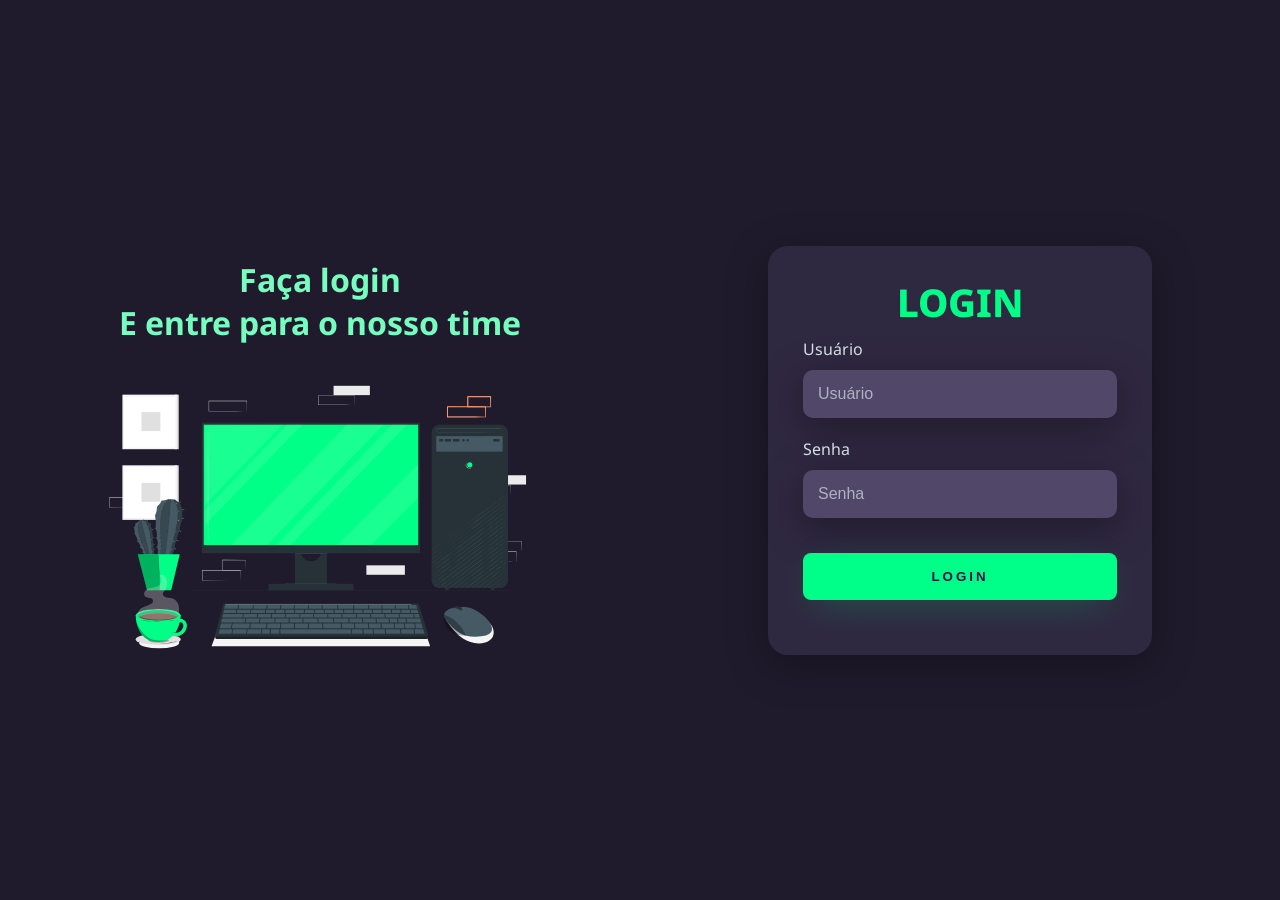
==== index.html @ 9a68dbe8 "Commit do projeto" ====
<!DOCTYPE html>
<html lang="en">
<head>
    <meta charset="UTF-8">
    <meta name="viewport" content="width=device-width, initial-scale=1.0">

<link rel="stylesheet" href="style.css">

    <title>Login</title>
</head>
<body>
    <div class="main-login">
        <div class="left-login">
            <h1>Faça login<br>E entre para o nosso time</h1>
            <img src="computer.svg" class="left-login-image" alt="Computer Animation">
        </div>
        <div class="right-login">
            <div class="card-login">
                <h1>LOGIN</h1>
                <div class="textfield">
                    <label for="usuario">Usuário</label>
                    <input type="text" name="usuario" placeholder="Usuário">
                </div>
                <div class="textfield">
                    <label for="senha">Senha</label>
                    <input type="password" name="senha" placeholder="Senha">
                </div>
                <button class="btn-login">Login</button>
            </div>
        </div>
    </div>
</body>
</html>
---- style.css ----
@import url('https://fonts.googleapis.com/css2?family=Noto+Sans:wght@100&display=swap');
@import url('https://fonts.googleapis.com/css2?family=Noto+Sans:wght@100;700&display=swap');

body {
    margin: 0;
    font-family: 'Noto Sans', sans-serif;
}

body * {
    box-sizing: border-box;
}

.main-login {
    width: 100vw;
    height: 100vh;
    background: #201b2c;
    display: flex;
    justify-content: center;
    align-items: center;
}

.left-login {
    width: 50vw;
    height: 100vh;
    display: flex;
    justify-content: center;
    align-items: center;
    flex-direction: column;
}

.left-login > h1 {
    text-align: center;
    color: #77ffc0;
}

.right-login {
    width: 50vw;
    height: 100vh;
    display: flex;
    justify-content: center;
    align-items: center;
}

.card-login {
    width: 60%;
    display: flex;
    justify-content: center;
    align-items: center;
    flex-direction: column;
    padding: 30px 35px;
    background: #2f2841;
    border-radius: 20px;
    box-shadow: 0px 10px 40px #00000056;
}

.card-login > h1 {
    font-size: 3vw;
    color: #00ff88;
    font-weight: 800;
    margin: 0;
}

.left-login-image {
    width: 35vw;
}

.textfield {
    width: 100%;
    display: flex;
    flex-direction: column;
    align-items: flex-start;
    justify-content: center;
    margin: 10px 0px;
}

.textfield > input {
    width: 100%;
    border: none;
    border-radius: 10px;
    padding: 15px;
    background: #514869;
    color: #f0ffffde;
    font-size: 12pt;
    box-shadow: 0px 10px 40px #00000056;
    outline: none;
    box-sizing: border-box;
}

.textfield > label {
    color: #f0ffffde;
    margin-bottom: 10px;
}

.textfield > input::placeholder {
    color: #f0ffff94;
}

.btn-login {
    width: 100%;
    padding: 16px 0px;
    margin: 25px;
    border: none;
    border-radius: 8px;
    outline: none;
    text-transform: uppercase;
    font-weight: 800;
    letter-spacing: 3px;
    color: #2b134b;
    background: #00ff88;
    cursor: pointer;
    box-shadow: 0px 10px 40px -12px #00ff8052;
}

@media only screen and (max-width: 950px) {
    .card-login {
        width: 85%;
    }
}

@media only screen and (max-width: 600px) {
    .main-login {
        flex-direction: column;
    }

    .left-login > h1 {
        display: none;
    }

    .left-login {
        width: 100%;
        height: auto;
    }

    .right-login {
        width: 100%;
        height: auto;
    }

    .left-login-image {
        width: 50vw;
    }

    .card-login {
        width: 90%;
    }
}
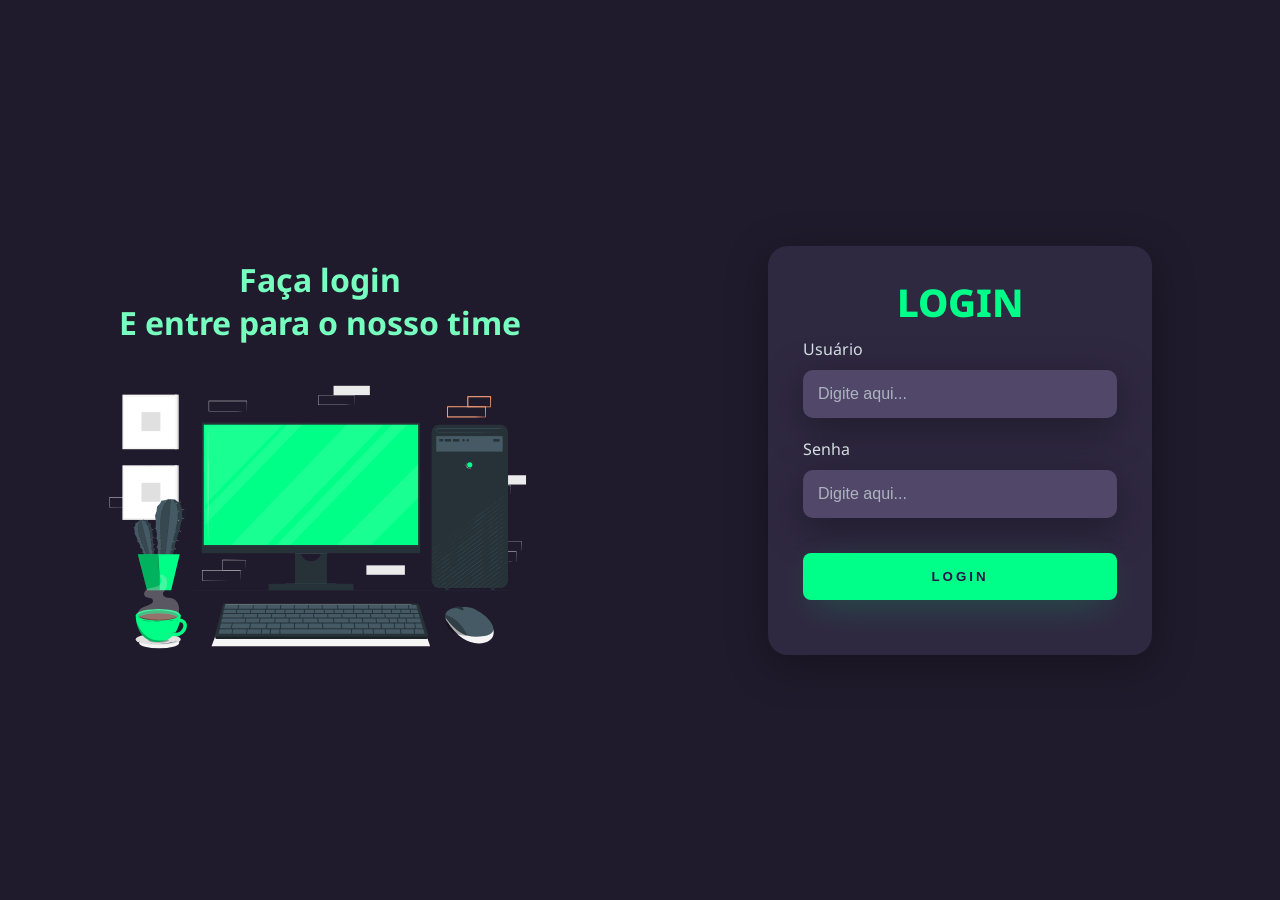
==== commit 6007d4f2: "Modificações no projeto" ====
--- a/index.html
+++ b/index.html
@@ -4,9 +4,10 @@
     <meta charset="UTF-8">
     <meta name="viewport" content="width=device-width, initial-scale=1.0">
 
-<link rel="stylesheet" href="style.css">
+    <link rel="stylesheet" href="style.css">
+    
 
-    <title>Login</title>
+    <title>Checkout | Faça seu login</title>
 </head>
 <body>
     <div class="main-login">
@@ -17,15 +18,18 @@
         <div class="right-login">
             <div class="card-login">
                 <h1>LOGIN</h1>
+
                 <div class="textfield">
                     <label for="usuario">Usuário</label>
-                    <input type="text" name="usuario" placeholder="Usuário">
+                    <input type="text" name="usuario" placeholder="Digite aqui...">
                 </div>
+
                 <div class="textfield">
                     <label for="senha">Senha</label>
-                    <input type="password" name="senha" placeholder="Senha">
+                    <input type="password" name="senha" placeholder="Digite aqui...">
                 </div>
-                <button class="btn-login">Login</button>
+
+                <button class="btn-login" >Login</button>
             </div>
         </div>
     </div>
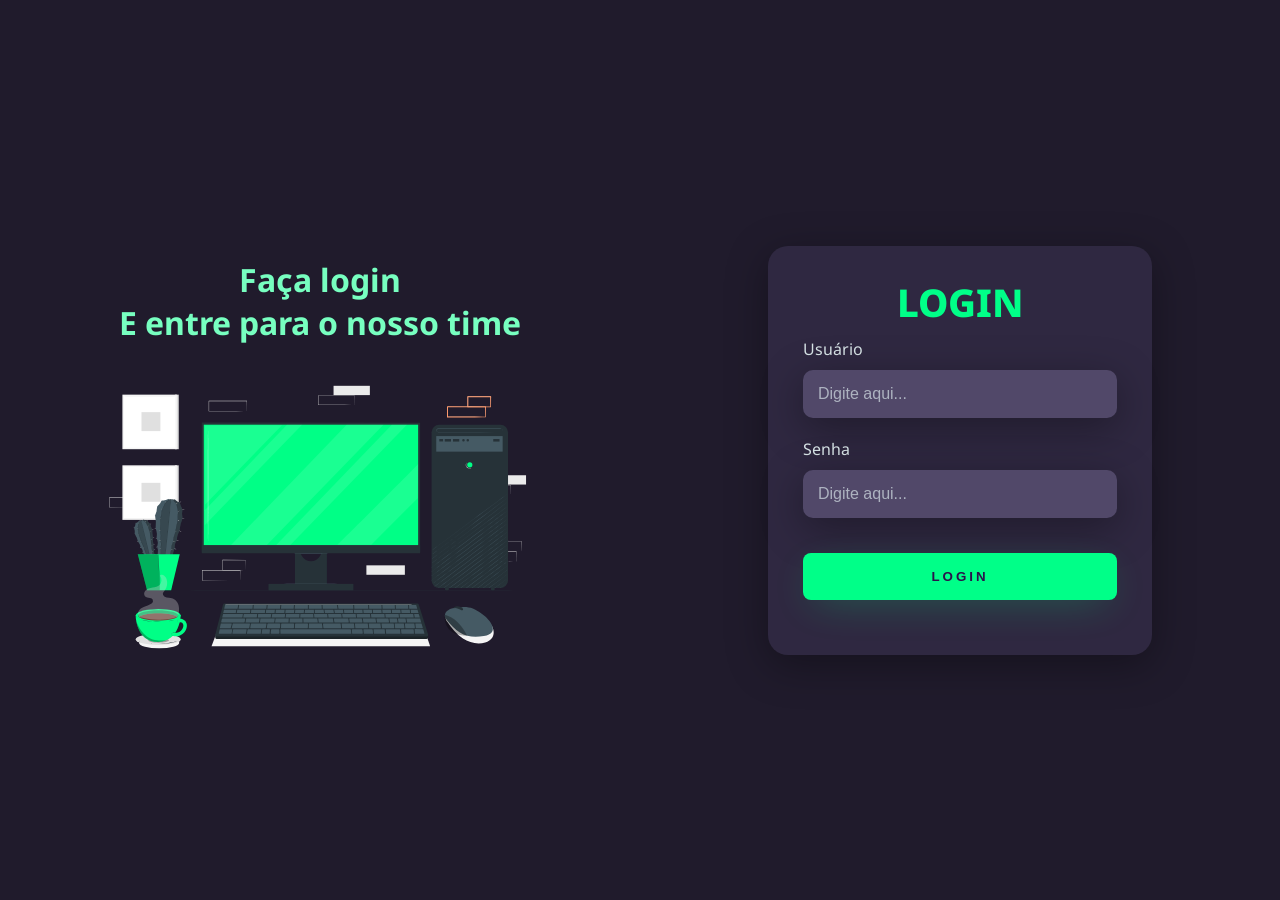
==== commit a9ecaa88: "Alterações no projeto" ====
--- a/index.html
+++ b/index.html
@@ -6,6 +6,7 @@
 
     <link rel="stylesheet" href="style.css">
     
+    <link rel="shortcut icon" href="images/icons8-login-arredondado-à-direita-16.png">
 
     <title>Checkout | Faça seu login</title>
 </head>
@@ -13,7 +14,7 @@
     <div class="main-login">
         <div class="left-login">
             <h1>Faça login<br>E entre para o nosso time</h1>
-            <img src="computer.svg" class="left-login-image" alt="Computer Animation">
+            <img src="images/computer.svg" class="left-login-image" alt="Computer Animation">
         </div>
         <div class="right-login">
             <div class="card-login">
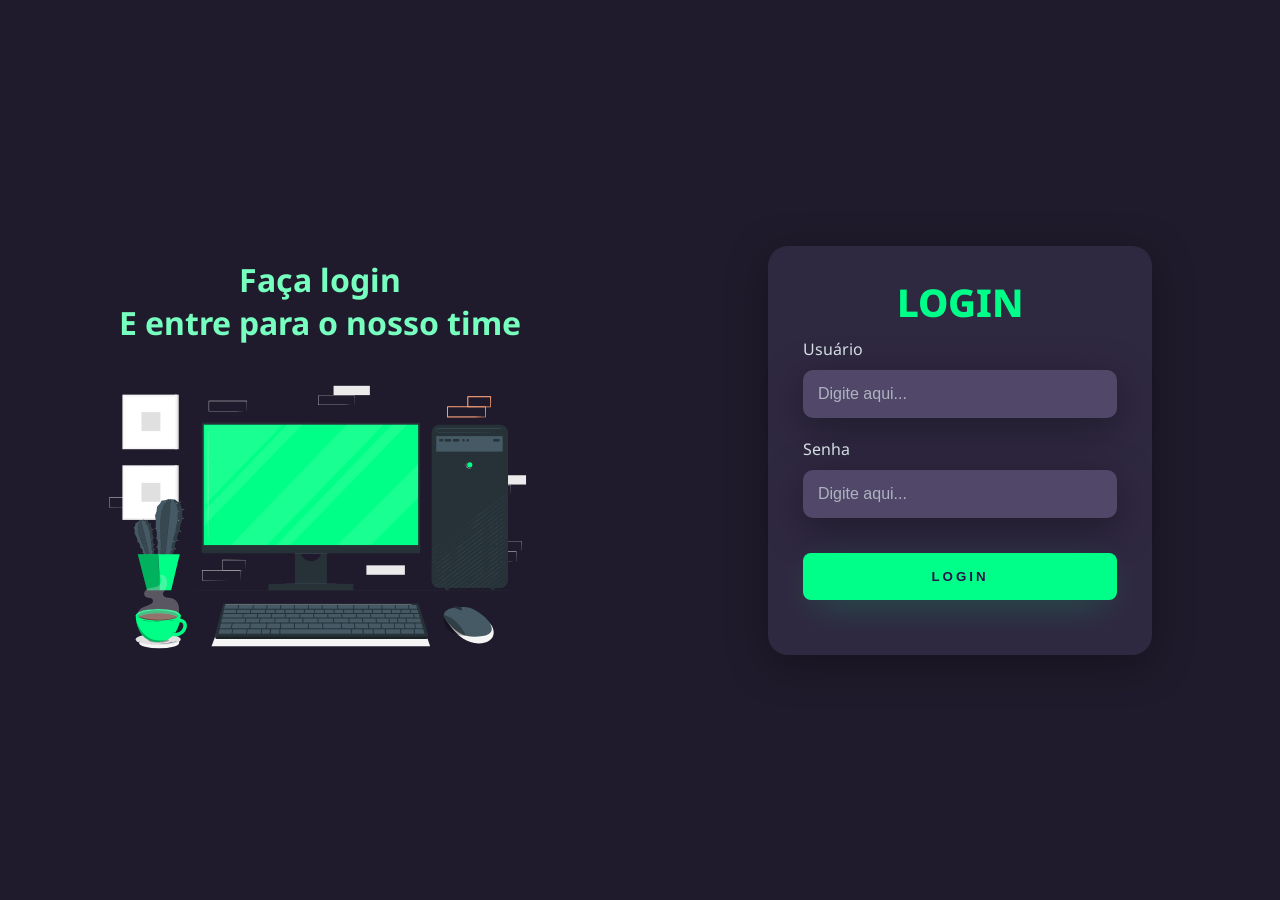
==== commit 4bf4838f: "Alterações no projeto" ====
--- a/index.html
+++ b/index.html
@@ -5,7 +5,6 @@
     <meta name="viewport" content="width=device-width, initial-scale=1.0">
 
     <link rel="stylesheet" href="style.css">
-    
     <link rel="shortcut icon" href="images/icons8-login-arredondado-à-direita-16.png">
 
     <title>Checkout | Faça seu login</title>
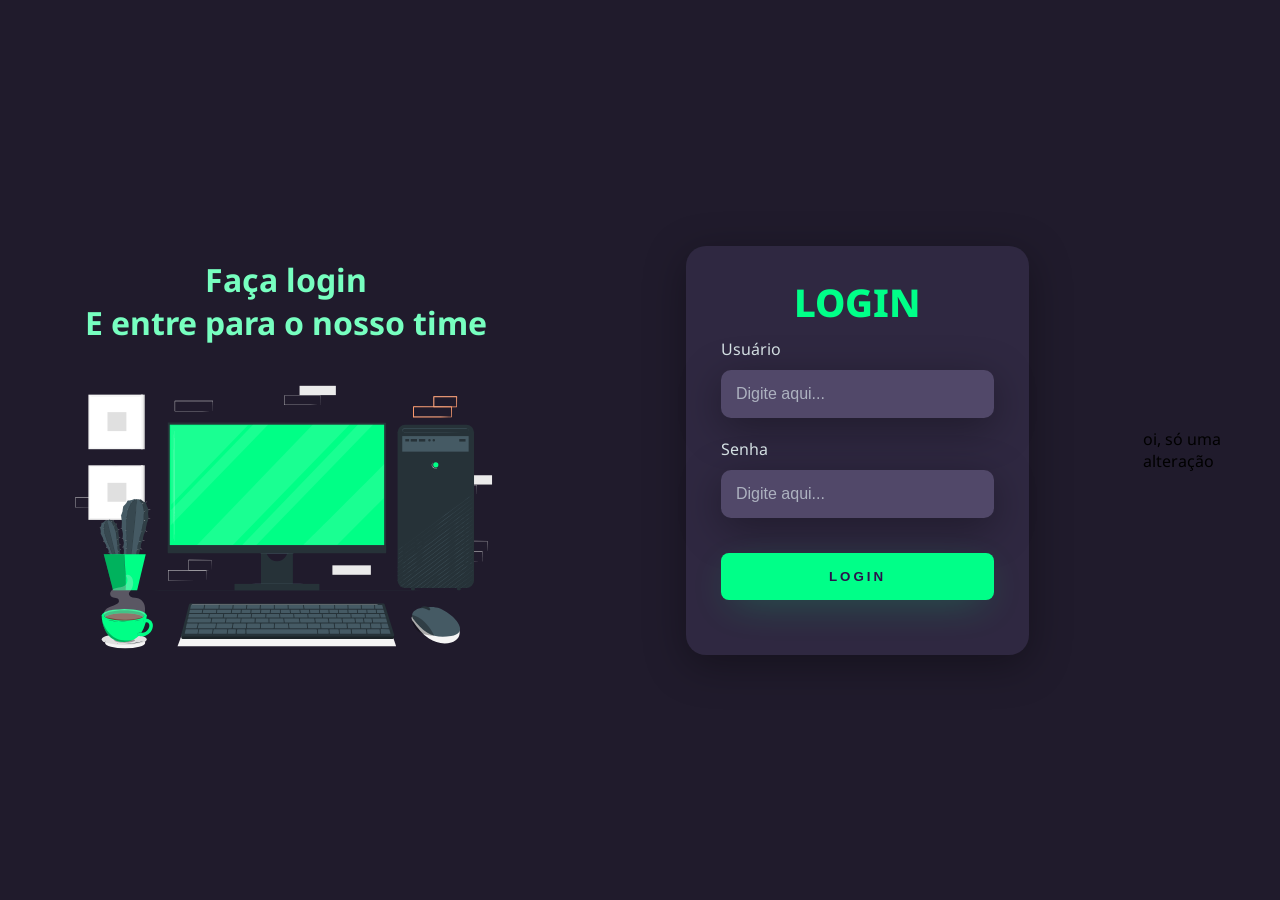
==== commit 15816a4f: "Alteração sem valor" ====
--- a/index.html
+++ b/index.html
@@ -32,6 +32,8 @@
                 <button class="btn-login" >Login</button>
             </div>
         </div>
+        
+        <div>oi, só uma alteração</div>
     </div>
 </body>
 </html>
